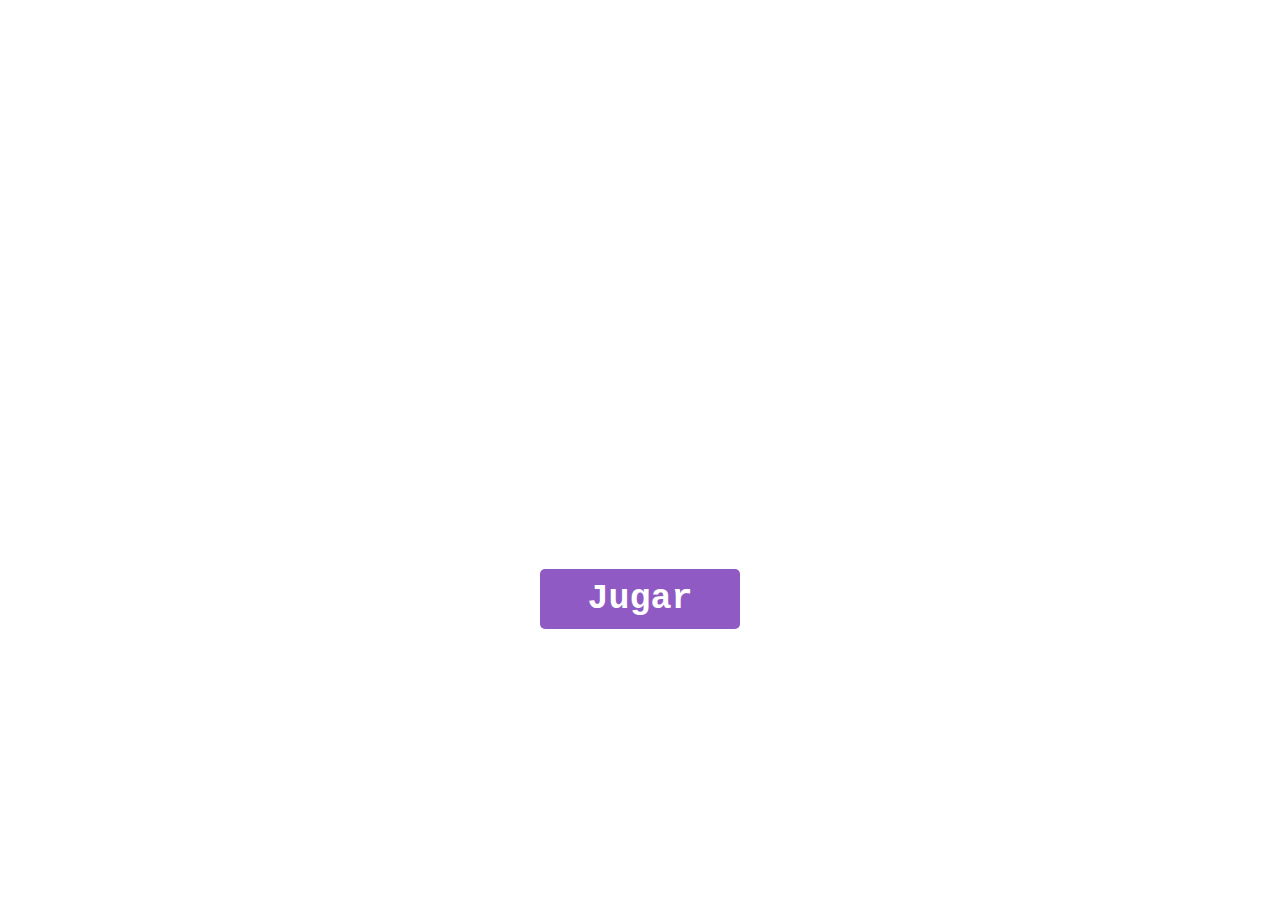
==== history.html @ 6e51348f "Implementación de la sección rules.html" ====
<!DOCTYPE html>
<html lang="es">

<head>
    <meta charset="UTF-8">
    <meta http-equiv="X-UA-Compatible" content="IE=edge">
    <meta name="viewport" content="width=device-width, initial-scale=1.0">
    <link rel="stylesheet" href="style.css">
    <link rel="stylesheet" href="https://use.fontawesome.com/releases/v5.8.1/css/all.css"
        integrity="sha384-50oBUHEmvpQ+1lW4y57PTFmhCaXp0ML5d60M1M7uH2+nqUivzIebhndOJK28anvf" crossorigin="anonymous">
    <!--iMPORTE UN TIPO DE LETA-->
    <link rel="preconnect" href="https://fonts.gstatic.com">
    <link href="https://fonts.googleapis.com/css2?family=Press+Start+2P&display=swap" rel="stylesheet">
    <link rel="stylesheet" href="https://use.fontawesome.com/releases/v5.8.1/css/all.css"
        integrity="sha384-50oBUHEmvpQ+1lW4y57PTFmhCaXp0ML5d60M1M7uH2+nqUivzIebhndOJK28anvf" crossorigin="anonymous">
    <title>Juegos</title>
</head>

<body>


    <main class="Seccion_01" id="Seccion_01">
        <div class="Contenedor_RC" id="Contenedor_RC" onclick="Graficos_fondo()">

        </div>
        <div class="principal">
            <h1 class="name-principal">IRON FIST</h1>
            <h1 class="text-principal">¿LISTO PARA DEFENDER<br> EL PLANETA?</h1>

        </div>
        <div class="boton-principal" id="Juego" onclick="Mover()">
            <a href="rules.html">
                <h1>Jugar</h1>
            </a>
        </div>

    </main>
    <!--llamado al script js-->
    <script src="JS/funciones.js"></script>


</body>

</html>
---- style.css ----
html {
    box-sizing: border-box;
    font-size: 62.5%;
}

*,
*:before,
*:after {
    box-sizing: inherit;
}

body {
    background-image: url(IMG/Fondo_Espacio.gif);
    font-family: 'Raleway', sans-serif;
    font-size: 1.6rem;
    color: white; 
    background-attachment: fixed; 
    background-repeat: no-repeat;
    background-size: 100% 120%;
}




.Contenedor_RC {
    width: 7vw;
    height: 3vw; 
    border-radius: 3rem; 
    background: transparent; 
    border: 3px solid white; 
    position: relative;
    left: 44%; top: -10%; 
    cursor: pointer;
}
.Recursos {
    width: 40%; 
    height: 100%; 
    border-radius: 50%; 
    background: white; 
    margin-left: 0%; 
    transition: 1s;
}
/*Title-principal*/
.principal {
    font-family: 'Press Start 2P', cursive;
    text-align: center;
   

}
.text-principal {
    font-size: 60px;
    top: -12%;
}
.name-principal{ 
    
    font-size: 80px;
    margin-bottom: 0.5rem
    

}
.boton-principal a{
    text-decoration: none;
    color: white;

}
.boton-principal h1{
    font-family: 'Courier New', Courier, monospace;
    font-size: 35px;
    margin:auto auto;
    margin-top: 1rem;
      
}
.boton-principal {
    text-align: center;
  
    width: 200px; 
    height: 60px; 
    background: rgb(144, 90, 196); /*Este es el boton de JUGAR*/
    cursor: pointer;
    color: white; 
    border-radius: 5px; 
    box-decoration-break:slice;
    border:none;
    margin-left: auto; 
    margin-right: auto; 
    margin-top: 1rem; }
/*Sección 1*/

.Seccion_01{
    width: 100%; 
    height: 100vh; 
    overflow: hidden; 
    position: relative; 
    top: 0px;
    display: flex;
    flex-direction: column; 
    align-items: center; 
    justify-content: center;
}
 




 /* Sección 2- Reglas +*/



.Titulo_Reglas{
    font-size: 25px; 
    font-family: 'Press Start 2P', cursive;}

.Img_reglas {
    max-width: 100%;
    border-radius: 10px;
   
}

.Reglas_estilos {
    margin-top: 2rem;
    background: rgba(248, 248, 248, 0.521); 
    color: black; 
    border: 0.19vw solid black;  
    font-size: 16px;
    border-radius: 8px;
    
    
}
.Reglas_estilos h3  {
   
    margin-left: 3%; 
    margin-right: 3%; 
    text-align: center;} 
.Reglas_estilos p  {
    
    margin-left: 3%; 
    margin-right: 3%; 
    text-align: justify;
}
/*Fin de Reglas*/
.Listo {
    border-radius: 5px;
    width: 150px; 
    height: 60px; 
    background: rgb(100, 21, 146);
    display: flex; 
    align-items: center; 
    justify-content: center; 
    cursor: pointer; 
    position: relative; 
    left: 2%; 
    top: 2vw; 
    font-size: 20px;
    font-family: 'Inconsolata', monospace;
}
.logo{
    
    display:grid ;
    grid-template-columns: repeat(2, 5fr);
    gap:0.5px;
    top: 0.5px;
    left: 15px;
    width: 100px;
    height: 80px;

}
.logo h2{
    margin-top: 2rem;
   text-align: center;
   font-family: 'Press Start 2P', cursive;
   font-size: 12px;
}
.logo_fist{
     width: 80px;
    height: 80px;
    
}




@media (min-width: 1200px) {
    .contenedor-Supremo{
        
        display: grid;
        grid-template-columns: repeat(2, 1fr);
        column-gap: 8rem;  
         
    }
    .contenedor_reglas{
        margin-top: 3rem;
    }
    .Img_reglas {
  
    border-radius: 5px;
     }

    .Reglas_estilos {
       border-radius: 5px;
    
    }
   }

    @media (min-width: 350px) {
   .text-principal {
    
    font-size: 40px;
   
}
   .name-principal{ 
    
    font-size: 60px;
   }

    .Img_reglas {
        max-width: auto;
         display: block;
         margin-left: auto;
        margin-right: auto;
        border-radius: 5px;
     }
     
     }
     .Listo {
        margin-bottom: 4rem;
        margin-bottom: 4rem;
}
    
    .contenedor_title h1{
         text-align: center;
    }
    .contenedor-Supremo{
         max-width: 1200px;
         width: 100%;
         margin: 0 auto;
    
      
    }
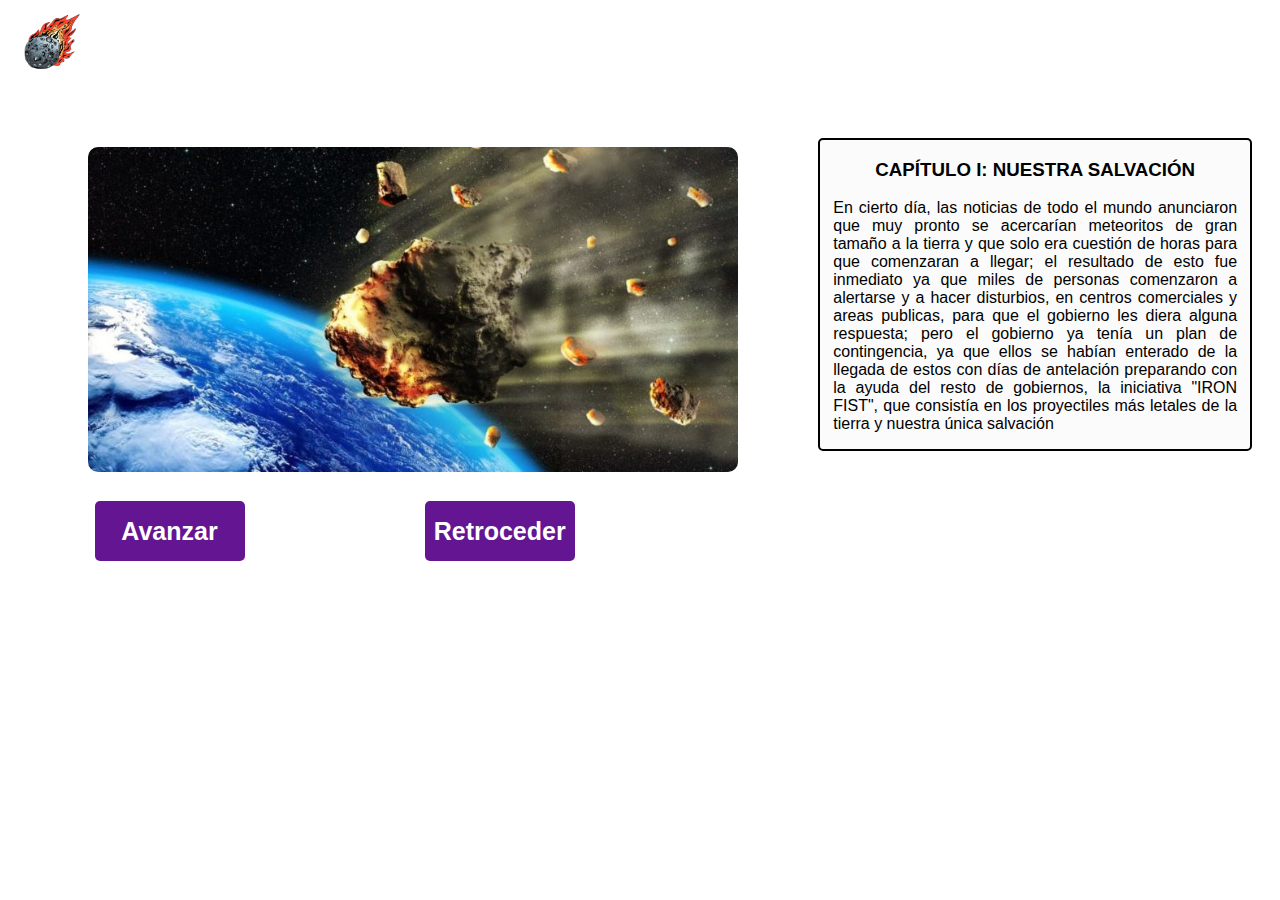
==== commit cdab26ad: "implementación de history.html" ====
--- a/history.html
+++ b/history.html
@@ -17,28 +17,65 @@
 </head>
 
 <body>
+ <!-- Section 2-->
+ <div class="logo">
+     <a href="home.html">
+         <img class="logo_fist" src="assets/logo-fist.png" alt="">
+     </a>
+     <h2>Iron Fist</h2>
+ </div>
+
+ <div class="contenedor-history" id="Reglas">
+
+     <div>
+        <h1 class="Titulo_Reglas">Todo empezo cuando...</h1>
+        <div class="contenedor_title">
+             <div><img class="Img_historia" src="IMG/Metioritos_Callendo.jpg" id="Imagen"></div>
+             <div class="botones_historia">
+                 <div class="boton">
+                     <a href="">
+                         <div class="Listo" onclick="Mover_2()">
+                             <h2>Avanzar</h2>
+                         </div>
+                     </a>
+                 </div >
+                 <div class="boton">
+                     <a href="rules.html">
+                         <div class="Listo" onclick="Mover_2()">
+                             <h2>Retroceder</h2>
+                         </div>
+                     </a>
+                 </div>
+             </div>
+         </div>
+     </div>
+     <div class="contenedor_reglas">
+         <div class="Reglas_estilos" id="R1">
+             <h3>CAPÍTULO I: NUESTRA SALVACIÓN</h3>
+             <p> En cierto día, las noticias de todo el mundo anunciaron que muy pronto se acercarían meteoritos de gran
+                 tamaño a la tierra y que solo era cuestión de horas para que comenzaran a llegar; el resultado de esto
+                 fue inmediato ya que
+                 miles de personas comenzaron a alertarse y a hacer disturbios, en centros comerciales y areas publicas,
+                 para que el gobierno les
+                 diera alguna respuesta; pero el gobierno ya tenía un plan de contingencia, ya que ellos se habían
+                 enterado de la llegada de estos con días de antelación
+                 preparando con la ayuda del resto de gobiernos, la iniciativa "IRON FIST", que consistía en los
+                 proyectiles más letales de la tierra y nuestra única salvación</p>
+         </div>
+         
 
 
-    <main class="Seccion_01" id="Seccion_01">
-        <div class="Contenedor_RC" id="Contenedor_RC" onclick="Graficos_fondo()">
+ </div>
+ <div class="Recursos" id="Recursos"></div>
+ </div>
+ <div>
 
-        </div>
-        <div class="principal">
-            <h1 class="name-principal">IRON FIST</h1>
-            <h1 class="text-principal">¿LISTO PARA DEFENDER<br> EL PLANETA?</h1>
-
-        </div>
-        <div class="boton-principal" id="Juego" onclick="Mover()">
-            <a href="rules.html">
-                <h1>Jugar</h1>
-            </a>
-        </div>
-
-    </main>
-    <!--llamado al script js-->
-    <script src="JS/funciones.js"></script>
+     <!-- Fin de la Section 2-->
 
 
-</body>
+     <!--llamado al script js-->
+     <script src="JS/funciones.js"></script>
 
+
+     </body>
 </html>--- a/style.css
+++ b/style.css
@@ -31,6 +31,15 @@
     position: relative;
     left: 44%; top: -10%; 
     cursor: pointer;
+}
+.contenedor_title a{
+    text-decoration: none;
+    color: white;
+    
+}
+.contenedor_title h2{
+   font-family: 'Raleway', sans-serif;
+   font-size: 25px;
 }
 .Recursos {
     width: 40%; 
@@ -138,6 +147,19 @@
     text-align: justify;
 }
 /*Fin de Reglas*/
+/* Sección historia*/
+.Img_historia {
+    max-width: 100%;
+    border-radius: 10px;
+   
+}
+.botones_historia{
+    display: grid;
+    grid-template-columns: 50% 50%;
+    column-gap: 0.5rem;
+}
+
+/* Fin de la Sección historia*/
 .Listo {
     border-radius: 5px;
     width: 150px; 
@@ -187,6 +209,14 @@
         column-gap: 8rem;  
          
     }
+     .contenedor-history{
+        margin-left: 80px;
+        margin-right: 100px;
+        display: grid;
+        grid-template-columns: 60% 40%;
+        column-gap: 8rem;  
+         
+    }
     .contenedor_reglas{
         margin-top: 3rem;
     }
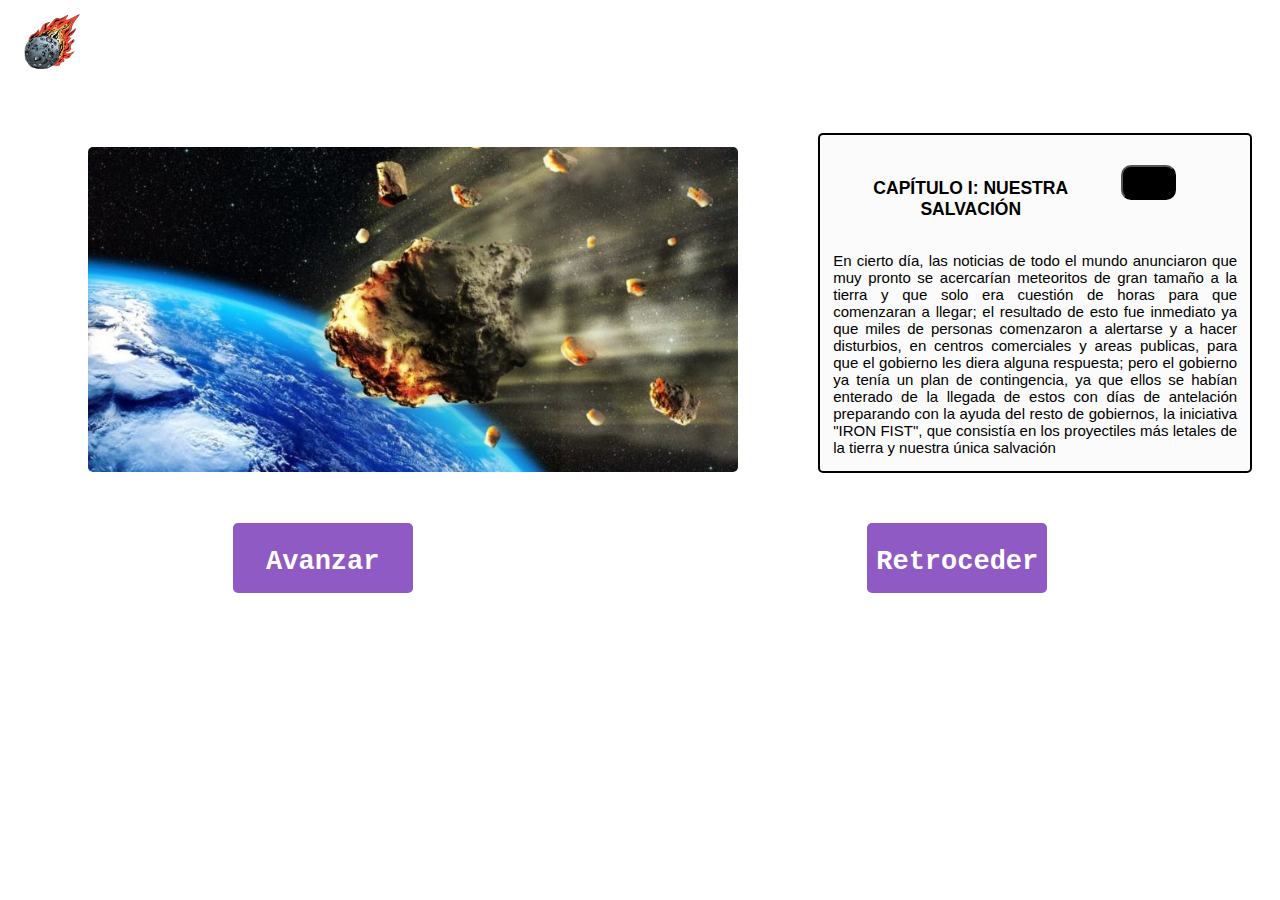
==== commit fe7ca836: "Cambios en el diseño: Jarumy" ====
--- a/history.html
+++ b/history.html
@@ -17,65 +17,77 @@
 </head>
 
 <body>
- <!-- Section 2-->
- <div class="logo">
-     <a href="home.html">
-         <img class="logo_fist" src="assets/logo-fist.png" alt="">
-     </a>
-     <h2>Iron Fist</h2>
- </div>
+    <!-- Section 2-->
+    <div class="logo">
+        <a href="home.html">
+            <img class="logo_fist" src="assets/logo-fist.png" alt="">
+        </a>
+        <h2>Iron Fist</h2>
+    </div>
 
- <div class="contenedor-history" id="Reglas">
+    <div class="contenedor-history" id="Reglas">
 
-     <div>
-        <h1 class="Titulo_Reglas">Todo empezo cuando...</h1>
-        <div class="contenedor_title">
-             <div><img class="Img_historia" src="IMG/Metioritos_Callendo.jpg" id="Imagen"></div>
-             <div class="botones_historia">
-                 <div class="boton">
-                     <a href="">
-                         <div class="Listo" onclick="Mover_2()">
-                             <h2>Avanzar</h2>
-                         </div>
-                     </a>
-                 </div >
-                 <div class="boton">
-                     <a href="rules.html">
-                         <div class="Listo" onclick="Mover_2()">
-                             <h2>Retroceder</h2>
-                         </div>
-                     </a>
-                 </div>
-             </div>
-         </div>
-     </div>
-     <div class="contenedor_reglas">
-         <div class="Reglas_estilos" id="R1">
-             <h3>CAPÍTULO I: NUESTRA SALVACIÓN</h3>
-             <p> En cierto día, las noticias de todo el mundo anunciaron que muy pronto se acercarían meteoritos de gran
-                 tamaño a la tierra y que solo era cuestión de horas para que comenzaran a llegar; el resultado de esto
-                 fue inmediato ya que
-                 miles de personas comenzaron a alertarse y a hacer disturbios, en centros comerciales y areas publicas,
-                 para que el gobierno les
-                 diera alguna respuesta; pero el gobierno ya tenía un plan de contingencia, ya que ellos se habían
-                 enterado de la llegada de estos con días de antelación
-                 preparando con la ayuda del resto de gobiernos, la iniciativa "IRON FIST", que consistía en los
-                 proyectiles más letales de la tierra y nuestra única salvación</p>
-         </div>
-         
+        <div>
+            
+            <div class="contenedor_title">
+                <h1 class="Titulo_Reglas">Todo empezo cuando...</h1>
+                <div><img class="Img_historia" src="IMG/Metioritos_Callendo.jpg" id="Imagen"></div>
+
+            </div>
+        </div>
+        <div class="contenedor_reglas">
+            <div class="Reglas_estilos" id="R1">
+                
+                <div class="contenedor_historia">
+                    <h3>CAPÍTULO I: NUESTRA SALVACIÓN</h3>
+                    <button class="button_narracion" id="Contenedor_narracion">
+                        <i class="fas fa-play" id="VOLUMEN"></i><i class="fas fa-pause" id="PAUSE"></i></button>
+                </div>
+                <p> En cierto día, las noticias de todo el mundo anunciaron que muy pronto se acercarían meteoritos de
+                    gran
+                    tamaño a la tierra y que solo era cuestión de horas para que comenzaran a llegar; el resultado de
+                    esto
+                    fue inmediato ya que
+                    miles de personas comenzaron a alertarse y a hacer disturbios, en centros comerciales y areas
+                    publicas,
+                    para que el gobierno les
+                    diera alguna respuesta; pero el gobierno ya tenía un plan de contingencia, ya que ellos se habían
+                    enterado de la llegada de estos con días de antelación
+                    preparando con la ayuda del resto de gobiernos, la iniciativa "IRON FIST", que consistía en los
+                    proyectiles más letales de la tierra y nuestra única salvación</p>
+                    
+            </div>
+            
 
 
- </div>
- <div class="Recursos" id="Recursos"></div>
- </div>
- <div>
 
-     <!-- Fin de la Section 2-->
+        </div>
+        <div class="Recursos" id="Recursos"></div>
+    </div>
+    <div class="botones_historia">
+
+        <button class="boton_historia">
+            <a href="">
+                <h2>Avanzar</h2>
+            </a>
+        </button>
+
+        <button class="boton_historia">
+            <a href="rules.html">
+                <h2>Retroceder</h2>
+            </a>
+        </button>
 
 
-     <!--llamado al script js-->
-     <script src="JS/funciones.js"></script>
+    </div>
+
+    <!-- Fin de la Section 2-->
 
 
-     </body>
+    <!--llamado al script js-->
+    <script src="JS/funciones.js"></script>
+
+
+</body>
+
 </html>--- a/style.css
+++ b/style.css
@@ -29,7 +29,8 @@
     background: transparent; 
     border: 3px solid white; 
     position: relative;
-    left: 44%; top: -10%; 
+    left: 44%; 
+    top: -10%; 
     cursor: pointer;
 }
 .contenedor_title a{
@@ -81,18 +82,16 @@
 }
 .boton-principal {
     text-align: center;
-  
     width: 200px; 
     height: 60px; 
-    background: rgb(144, 90, 196); /*Este es el boton de JUGAR*/
+    background: rgb(144, 90, 196); 
     cursor: pointer;
     color: white; 
     border-radius: 5px; 
     box-decoration-break:slice;
     border:none;
-    margin-left: auto; 
-    margin-right: auto; 
-    margin-top: 1rem; }
+    margin: 1rem auto 0 auto;
+   }
 /*Sección 1*/
 
 .Seccion_01{
@@ -126,11 +125,12 @@
 }
 
 .Reglas_estilos {
-    margin-top: 2rem;
+    
+    margin-top: 1.5rem;
     background: rgba(248, 248, 248, 0.521); 
     color: black; 
     border: 0.19vw solid black;  
-    font-size: 16px;
+    font-size: 15px;
     border-radius: 8px;
     
     
@@ -153,27 +153,76 @@
     border-radius: 10px;
    
 }
+
 .botones_historia{
     display: grid;
-    grid-template-columns: 50% 50%;
+    grid-template-columns: repeat(2, auto);
     column-gap: 0.5rem;
-}
+   
+ 
+   
+}
+
+.botones_historia a{
+    text-decoration: none;
+    color: white;
+    
+   
+    
+}
+
+.boton_historia {
+    margin: 5rem auto  5rem auto;
+    border-radius: 5px;
+    width: 180px; 
+    height: 70px; 
+    background: rgb(144, 90, 196);
+    border: 0px;
+    color: white;
+    font-size: 18px;
+    font-family: 'Courier New', Courier, monospace;
+}
+.button_narracion{    
+    margin-top: 0.5rem;
+    width: 55px;
+    height: 35px;     
+    background: black;
+    color: white;
+    border-radius: 10px;
+   
+       
+}    
+.contenedor_historia{
+    margin-top: 2.5rem;
+    display: grid;
+    grid-template-columns: 70% 30%;
+    margin-left: auto;
+    margin-right: auto;
+} 
+
+
 
 /* Fin de la Sección historia*/
-.Listo {
+.boton_reglas {
     border-radius: 5px;
     width: 150px; 
     height: 60px; 
-    background: rgb(100, 21, 146);
+    background: rgb(144, 90, 196);
     display: flex; 
     align-items: center; 
     justify-content: center; 
     cursor: pointer; 
-    position: relative; 
     left: 2%; 
     top: 2vw; 
     font-size: 20px;
-    font-family: 'Inconsolata', monospace;
+    font-family: 'Courier New', Courier, monospace;
+    margin-top: 2rem;
+    margin-left: auto;
+    margin-right: auto;
+}
+.boton_reglas a{
+    text-decoration: none;
+    color: white;
 }
 .logo{
     
@@ -203,7 +252,7 @@
 
 @media (min-width: 1200px) {
     .contenedor-Supremo{
-        
+        margin-top: 20px;        
         display: grid;
         grid-template-columns: repeat(2, 1fr);
         column-gap: 8rem;  
@@ -220,7 +269,7 @@
     .contenedor_reglas{
         margin-top: 3rem;
     }
-    .Img_reglas {
+    .Img_reglas ,.Img_historia {
   
     border-radius: 5px;
      }
@@ -236,16 +285,15 @@
     
     font-size: 40px;
    
-}
+   }
    .name-principal{ 
-    
     font-size: 60px;
    }
 
-    .Img_reglas {
+    .Img_reglas, .Img_historia {
         max-width: auto;
-         display: block;
-         margin-left: auto;
+        display: block;
+        margin-left: auto;
         margin-right: auto;
         border-radius: 5px;
      }
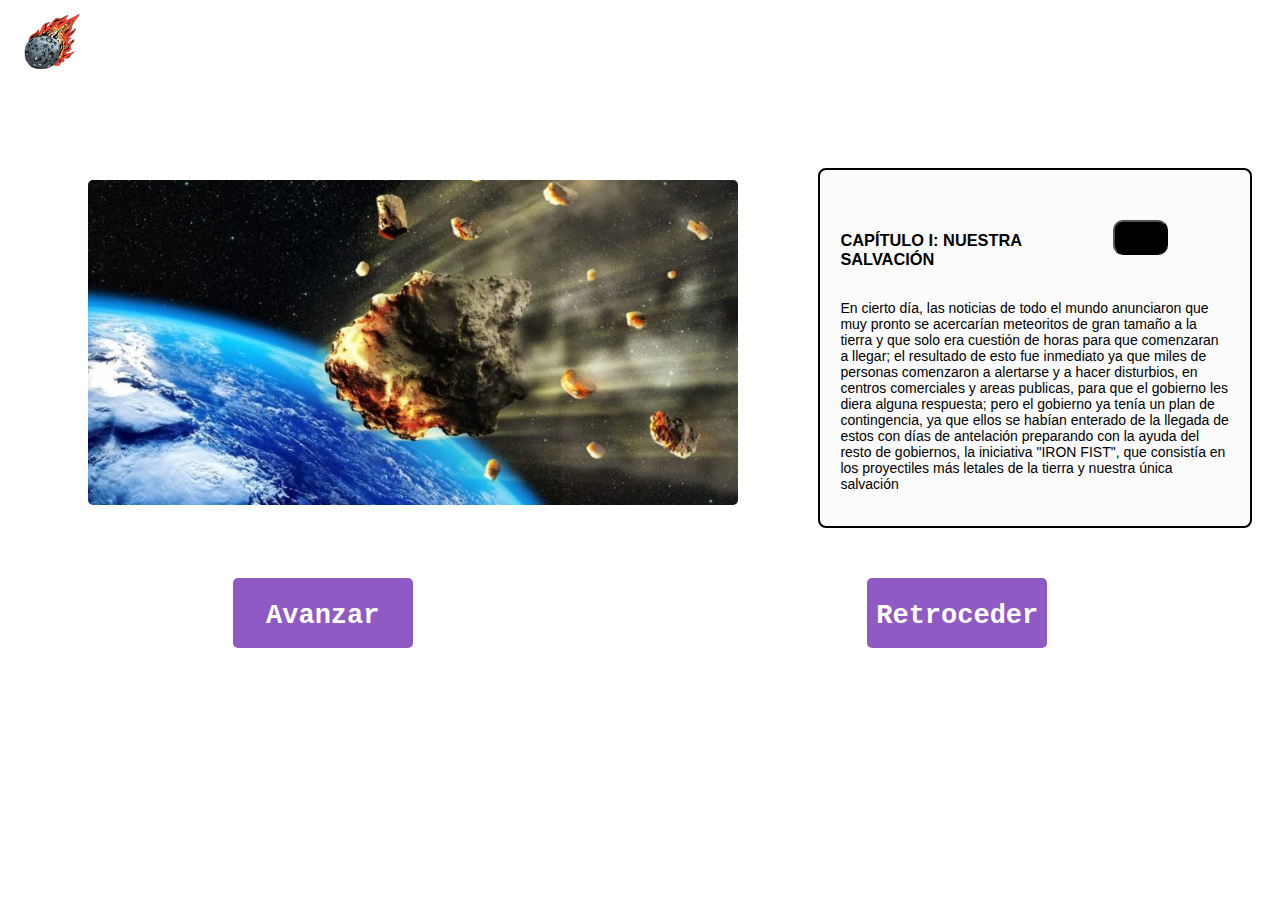
==== commit 2e570aaa: "Modificación en history.html" ====
--- a/history.html
+++ b/history.html
@@ -36,12 +36,12 @@
             </div>
         </div>
         <div class="contenedor_reglas">
-            <div class="Reglas_estilos" id="R1">
+            <div class="historia_estilos" id="R1">
                 
                 <div class="contenedor_historia">
                     <h3>CAPÍTULO I: NUESTRA SALVACIÓN</h3>
-                    <button class="button_narracion" id="Contenedor_narracion">
-                        <i class="fas fa-play" id="VOLUMEN"></i><i class="fas fa-pause" id="PAUSE"></i></button>
+                    <button class="button_narracion" id="button_narracion">
+                        <i class="fas fa-play" id="Play"></i><i class="fas fa-pause" id="Pause"></i></button>
                 </div>
                 <p> En cierto día, las noticias de todo el mundo anunciaron que muy pronto se acercarían meteoritos de
                     gran
--- a/style.css
+++ b/style.css
@@ -149,6 +149,7 @@
 /*Fin de Reglas*/
 /* Sección historia*/
 .Img_historia {
+    margin-top: 5rem;
     max-width: 100%;
     border-radius: 10px;
    
@@ -181,8 +182,23 @@
     color: white;
     font-size: 18px;
     font-family: 'Courier New', Courier, monospace;
+    
+}
+.historia_estilos {
+    padding: 2rem 2rem;
+    
+    margin-top: 5rem;
+    background: rgba(248, 248, 248, 0.521); 
+    color: black; 
+    border: 0.19vw solid black;  
+    font-size: 14px;
+    border-radius: 8px;
+    
+    
+    
 }
 .button_narracion{    
+    cursor: pointer;
     margin-top: 0.5rem;
     width: 55px;
     height: 35px;     
@@ -191,7 +207,10 @@
     border-radius: 10px;
    
        
-}    
+}  
+#Pause{
+    display: none;
+}  
 .contenedor_historia{
     margin-top: 2.5rem;
     display: grid;
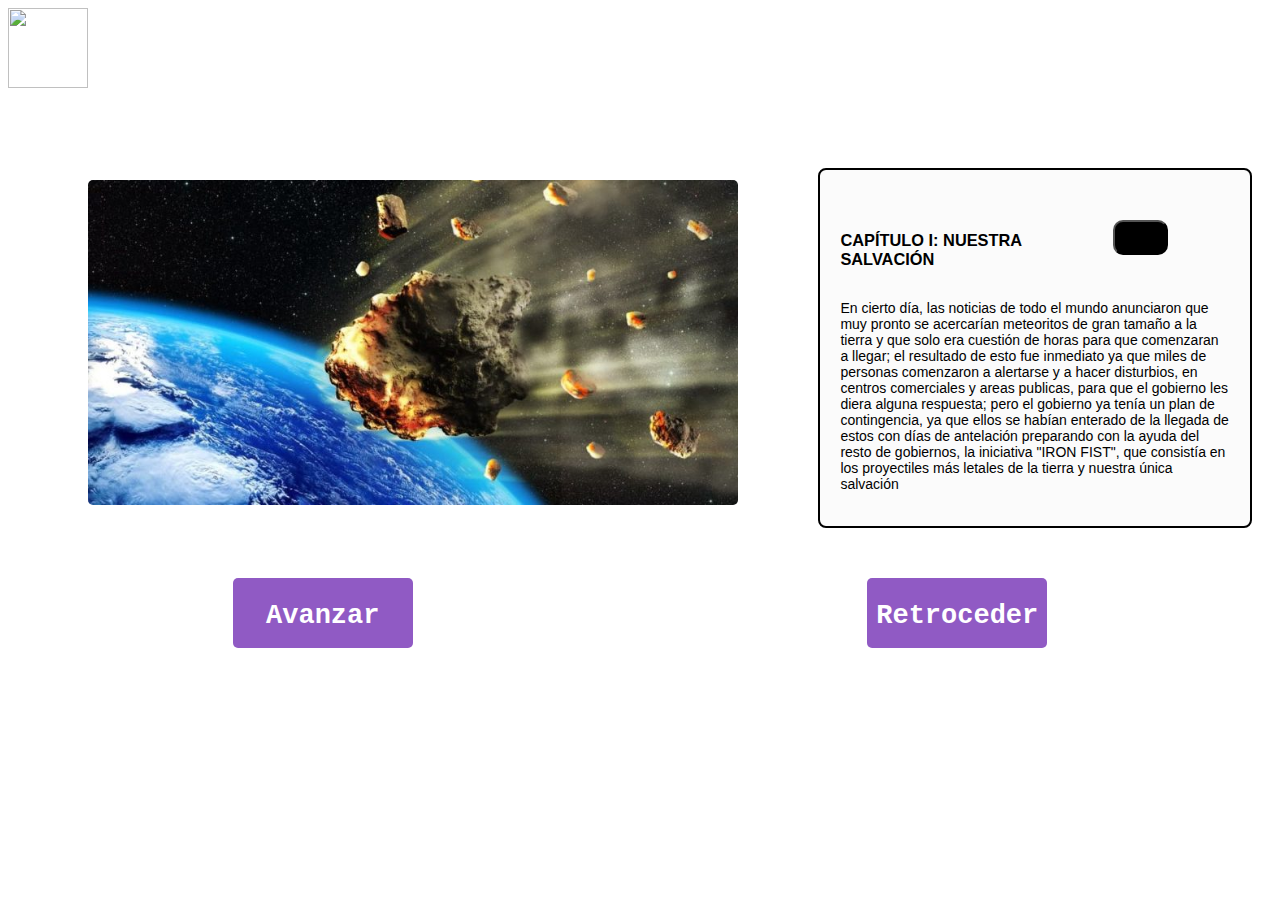
==== commit df141c0f: "Creación de game.html" ====
--- a/history.html
+++ b/history.html
@@ -67,7 +67,7 @@
     <div class="botones_historia">
 
         <button class="boton_historia">
-            <a href="">
+            <a href="game.html">
                 <h2>Avanzar</h2>
             </a>
         </button>
--- a/style.css
+++ b/style.css
@@ -29,7 +29,7 @@
     background: transparent; 
     border: 3px solid white; 
     position: relative;
-    left: 44%; 
+    left: 84%; 
     top: -10%; 
     cursor: pointer;
 }
@@ -332,8 +332,4 @@
          margin: 0 auto;
     
       
-    }
-  
- 
-    
-
+    }